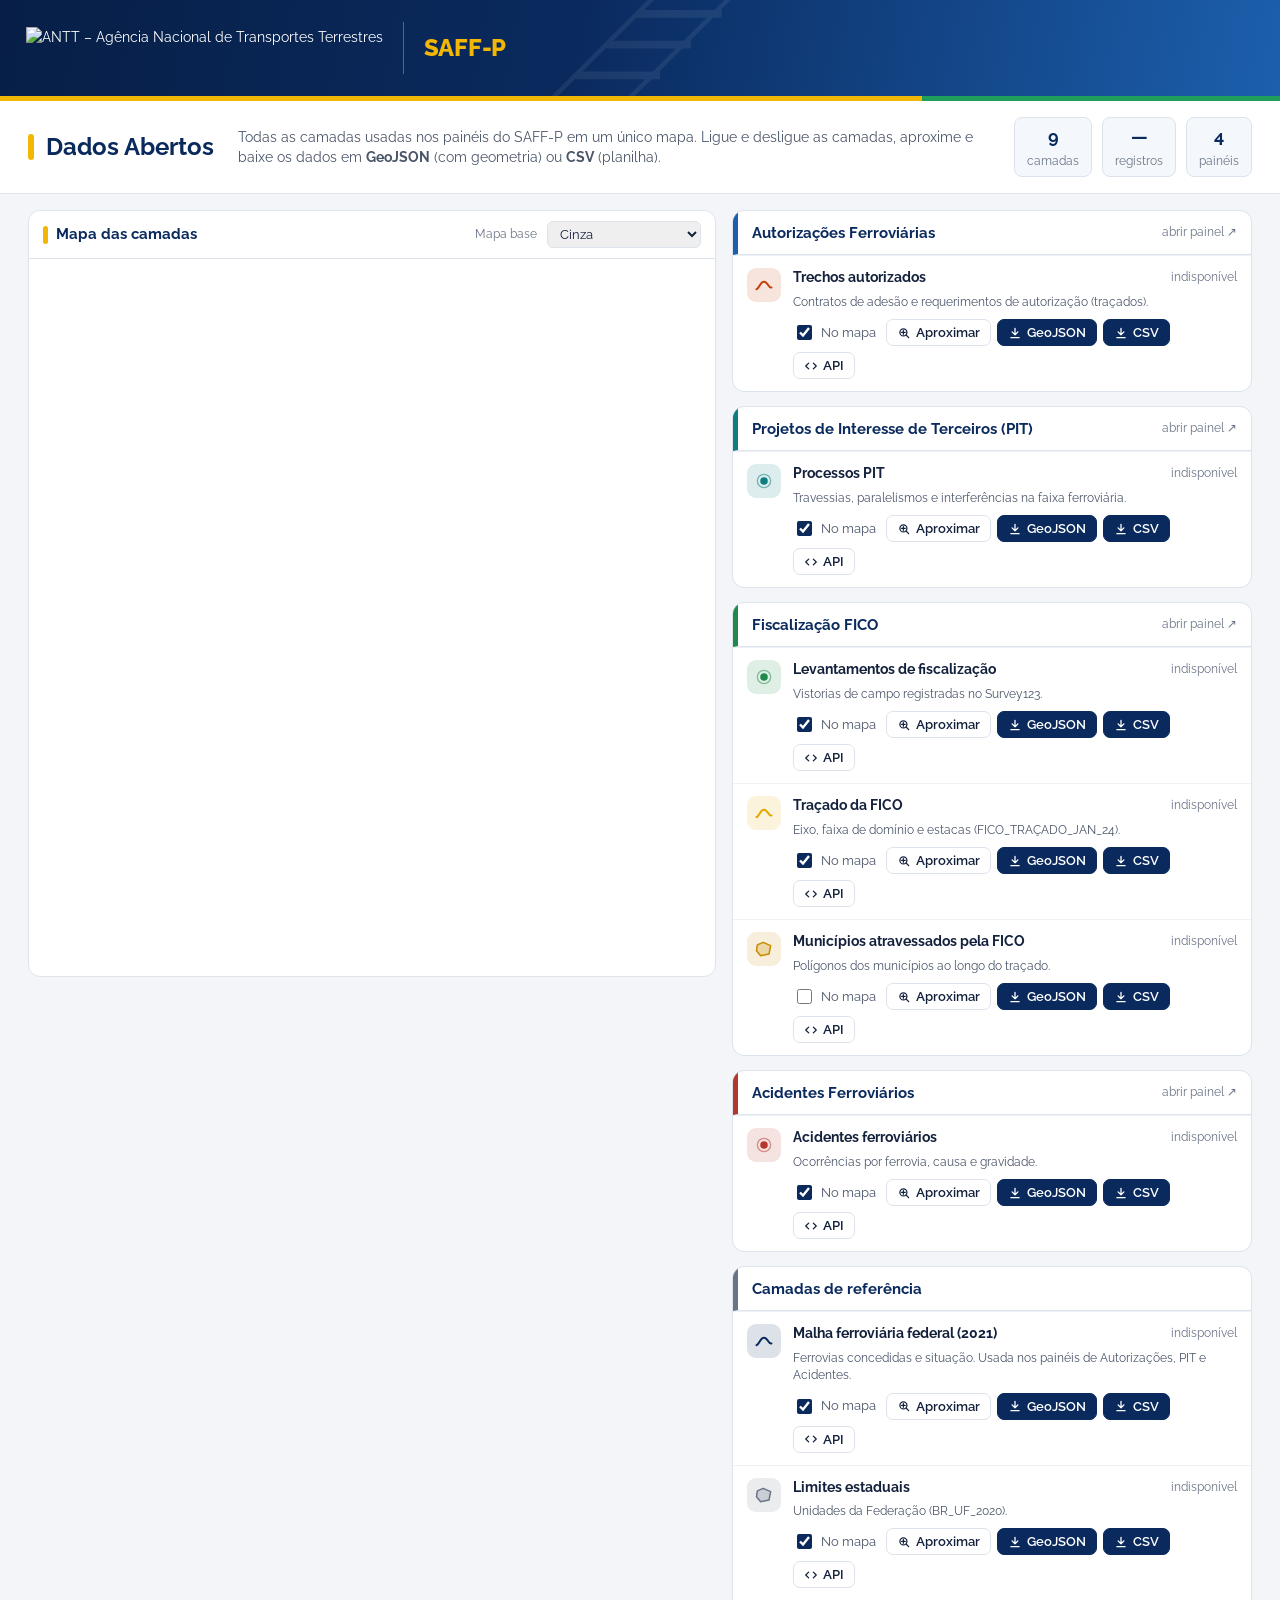
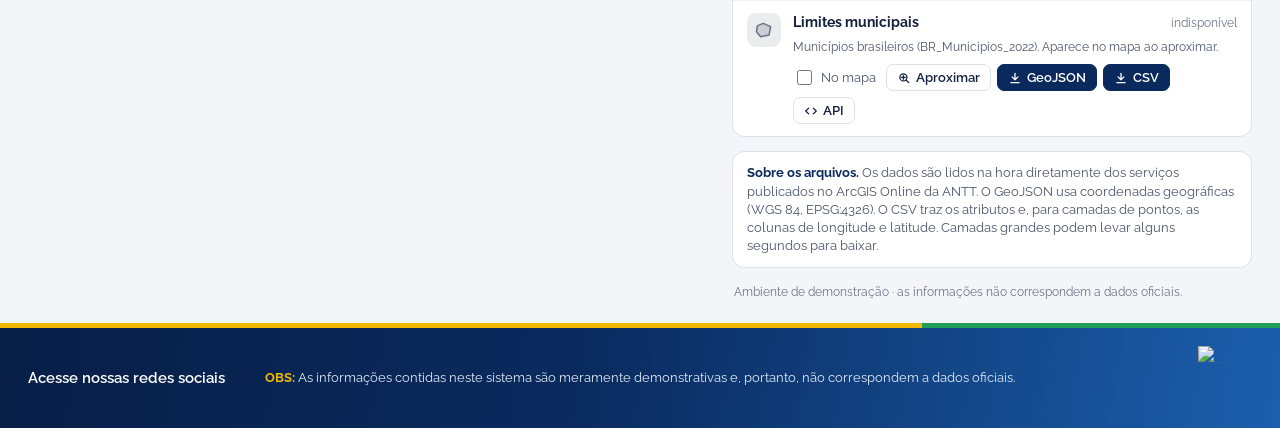
==== dados/index.html @ c669b3f1 "Página Dados Abertos: mapa único com todas as camadas da demo e downloads em GeoJSON/CSV Co-Authored" ====
<!doctype html>
<html lang="pt-BR">
<head>
<meta charset="utf-8">
<meta name="viewport" content="width=device-width, initial-scale=1">
<title>Dados Abertos · SAFF-P · ANTT</title>
<link rel="stylesheet" href="https://cdngovbr-ds.estaleiro.serpro.gov.br/design-system/fonts/rawline/css/rawline.css">
<link rel="preconnect" href="https://fonts.googleapis.com"><link rel="stylesheet" href="https://fonts.googleapis.com/css2?family=Raleway:wght@400;500;600;700;800&display=swap">
<link rel="stylesheet" href="https://js.arcgis.com/4.30/esri/themes/light/main.css">
<script src="https://js.arcgis.com/4.30/"></script>
<style>
:root{--navy:#0A2A5E;--navy2:#123B7A;--blue:#1C5FAD;--yellow:#F2B705;--green:#1E9E5A;--ink:#14213D;--ink2:#4A5568;--muted:#6A7486;--line:#DDE3EB;--bg:#F3F5F9;--top:101px}
*{box-sizing:border-box}
html,body{margin:0;background:var(--bg);color:var(--ink);font:14px/1.45 Rawline,Raleway,"Segoe UI",system-ui,-apple-system,Roboto,Arial,sans-serif}
a{color:var(--blue)}
.top{position:sticky;top:0;z-index:30}
.band{height:96px;background:linear-gradient(100deg,#071F47 0%,#0A2A5E 45%,#1C5FAD 100%);color:#fff;position:relative;overflow:hidden}
.band-in{height:100%;padding:0 2%;display:flex;align-items:center;gap:20px;position:relative;z-index:1}
.band .logo{height:42px;display:block}
.band .vsep{width:1px;height:52px;background:rgba(255,255,255,.3)}
.band .org{font-size:11.5px;letter-spacing:.09em;text-transform:uppercase;color:#BFD0EA;font-weight:600}
.band .name{font-size:23px;white-space:nowrap;font-weight:700;line-height:1.15;letter-spacing:-.01em}
.band .name b{color:var(--yellow);font-weight:800;margin-right:6px}
.rails{position:absolute;right:32%;top:-40px;width:420px;height:200px;opacity:.07}
.band-in>div{max-width:calc(100vw - 680px - 4vw - 250px);min-width:0}
@media (max-width:1560px){.band .org{display:none}.band .name{font-size:21px}}
@media (max-width:1400px){.band .name{font-size:18px}}
@media (max-width:1340px){.band .name .t{display:none}.band .name{font-size:24px}}
@media (max-width:1100px){.band .vsep,.band-in>div{display:none}}
.stripe{height:5px;background:linear-gradient(90deg,var(--yellow) 0 72%,var(--green) 72% 100%)}
.mocknav{display:flex;align-items:center;width:680px;justify-content:space-around;margin-left:auto}
.mocknav[hidden]{display:none}
.mocknav a{color:#fff;font:600 14px "Segoe UI",sans-serif;text-decoration:none;padding:10px 16px;border-radius:6px}
.mocknav a.on{box-shadow:inset 0 -3px 0 var(--yellow)}
.mocknav i{width:1px;height:20px;background:rgba(255,255,255,.4)}
.intro{background:#fff;border-bottom:1px solid var(--line)}
.intro-in{max-width:1560px;margin:0 auto;padding:16px 28px;display:flex;align-items:center;gap:24px;flex-wrap:wrap}
.intro h1{margin:0;font-size:24px;color:var(--navy);display:flex;align-items:center;gap:12px;white-space:nowrap}
.intro h1::before{content:"";width:6px;height:26px;border-radius:3px;background:var(--yellow)}
.intro p{margin:0;color:var(--ink2);font-size:14px;flex:1;min-width:320px}
.stats{display:flex;gap:10px}
.stat{background:#F4F7FC;border:1px solid var(--line);border-radius:8px;padding:6px 12px;text-align:center}
.stat b{display:block;font-size:18px;color:var(--navy);font-variant-numeric:tabular-nums}
.stat span{font-size:11.5px;color:var(--muted)}
.wrap{max-width:1560px;margin:0 auto;padding:16px 28px 22px;display:grid;grid-template-columns:minmax(0,1fr) 520px;gap:16px;align-items:start}
.mapbox{position:sticky;top:calc(var(--top) + 16px);height:calc(100vh - var(--top) - 32px);min-height:460px;background:#fff;border:1px solid var(--line);border-radius:12px;overflow:hidden;display:flex;flex-direction:column}
.mapbox .h{display:flex;align-items:center;gap:10px;padding:10px 14px;border-bottom:1px solid var(--line)}
.mapbox .h h2{margin:0;font-size:15px;color:var(--navy);display:flex;align-items:center;gap:8px}
.mapbox .h h2::before{content:"";width:5px;height:18px;border-radius:3px;background:var(--yellow)}
.mapbox .h .sp{flex:1}
.mapbox .h select{font:inherit;font-size:12.5px;border:1px solid var(--line);border-radius:6px;padding:4px 8px;color:var(--ink)}
#map{flex:1}
.cat{display:grid;gap:14px}
.grp{background:#fff;border:1px solid var(--line);border-radius:12px;overflow:hidden}
.grp>.gh{display:flex;align-items:center;gap:10px;padding:11px 14px;border-bottom:1px solid var(--line);border-left:5px solid var(--c)}
.grp>.gh h3{margin:0;font-size:14.5px;color:var(--navy)}
.grp>.gh .sp{flex:1}
.grp>.gh a{font-size:12px;color:var(--muted);text-decoration:none}
.grp>.gh a:hover{color:var(--navy)}
.ly{display:grid;grid-template-columns:auto minmax(0,1fr);gap:6px 12px;padding:12px 14px;border-top:1px solid #EEF1F5}
.ly:first-of-type{border-top:0}
.sw{grid-row:span 2;width:34px;height:34px;border-radius:9px;display:grid;place-items:center;background:color-mix(in srgb,var(--c) 14%,#fff);color:var(--c)}
.sw svg{width:20px;height:20px}
.ly .nm{display:flex;align-items:center;gap:8px;min-width:0}
.ly .nm b{font-size:13.5px;white-space:nowrap;overflow:hidden;text-overflow:ellipsis}
.ly .nm .n{margin-left:auto;font-size:12px;color:var(--muted);white-space:nowrap;font-variant-numeric:tabular-nums}
.ly .ds{font-size:12px;color:var(--ink2)}
.ly .acts{grid-column:2;display:flex;flex-wrap:wrap;gap:6px;align-items:center;margin-top:2px}
.b{display:inline-flex;align-items:center;gap:5px;border:1px solid var(--line);background:#fff;color:var(--ink);font:600 12.5px Rawline,Raleway,sans-serif;padding:5px 10px;border-radius:7px;cursor:pointer;text-decoration:none}
.b:hover{border-color:var(--blue);color:var(--navy);background:#F4F7FC}
.b svg{width:14px;height:14px}
.b.dl{background:var(--navy);border-color:var(--navy);color:#fff}
.b.dl:hover{background:var(--blue);border-color:var(--blue);color:#fff}
.b.on{background:#FFF4D1;border-color:#F2C94C;color:#7A5A00}
.b[disabled]{opacity:.6;cursor:progress}
.tg{display:inline-flex;align-items:center;gap:6px;font-size:12.5px;color:var(--ink2);cursor:pointer;user-select:none;margin-right:4px}
.tg input{accent-color:var(--navy);width:15px;height:15px}
.note{font-size:12px;color:var(--muted);padding:2px 2px 0}
.lic{background:#fff;border:1px solid var(--line);border-radius:12px;padding:12px 14px;font-size:12.5px;color:var(--ink2)}
.lic b{color:var(--navy)}
.foot{background:linear-gradient(100deg,#071F47 0%,#0A2A5E 45%,#1C5FAD 100%);color:#fff;border-top:5px solid var(--yellow);position:relative}
.foot::before{content:"";position:absolute;right:0;top:-5px;width:28%;height:5px;background:var(--green)}
.foot-in{max-width:1560px;margin:0 auto;padding:18px 28px;display:flex;align-items:center;gap:26px;flex-wrap:wrap}
.foot .soc{display:flex;align-items:center;gap:14px}
.foot .soc>span:first-child{font-size:15px;font-weight:600}
.foot .soc a{width:34px;height:34px;border-radius:50%;display:grid;place-items:center;background:rgba(255,255,255,.12);color:#fff}
.foot .soc a:hover{background:var(--yellow);color:var(--navy)}
.foot .soc svg{width:17px;height:17px}
.foot .obs{flex:1;min-width:280px;font-size:13px;color:#E3ECF8}
.foot .obs b{color:var(--yellow)}
.foot .logo{height:64px;display:block}
.toast{position:fixed;left:50%;bottom:22px;transform:translateX(-50%);background:var(--navy);color:#fff;padding:10px 16px;border-radius:8px;font-size:13px;box-shadow:0 8px 24px rgba(0,0,0,.25);z-index:60;display:none}
.toast.on{display:block}
.dlv{position:fixed;inset:0;z-index:80;background:var(--bg);display:grid;place-items:center;padding:20px}
.dlv .bx{width:min(520px,100%);background:#fff;border:1px solid var(--line);border-top:5px solid var(--yellow);border-radius:12px;padding:26px 28px;text-align:center;box-shadow:0 18px 40px rgba(10,42,94,.15)}
.dlv img{height:40px;margin-bottom:12px}
.dlv h2{margin:0 0 6px;color:var(--navy);font-size:19px}
.dlv p{margin:0 0 10px;color:var(--ink2)}
.dlv .bar{height:8px;border-radius:4px;background:#E6EBF2;overflow:hidden;margin:14px 0 6px}
.dlv .bar i{display:block;height:100%;width:0;background:var(--navy);transition:width .3s}
@media (max-width:1150px){.wrap{grid-template-columns:1fr}.mapbox{position:relative;top:0;height:60vh}}
@media (max-width:600px){.intro-in,.wrap,.foot-in{padding-left:16px;padding-right:16px}}
</style>
</head>
<body>
<div class="top">
  <header class="band">
    <svg class="rails" viewBox="0 0 520 260" fill="none" stroke="#fff" stroke-width="6" aria-hidden="true"><path d="M40 260 300 0M140 260 400 0"/><path d="M70 230h110M110 190h110M150 150h110M190 110h110M230 70h110M270 30h110" stroke-width="10"/></svg>
    <div class="band-in">
      <img class="logo" src="https://imagem-govfed.maps.arcgis.com/sharing/rest/content/items/b9b84e3d709e4bd9af5e652588ace76e/resources/images/logo_antt_header.png" alt="ANTT – Agência Nacional de Transportes Terrestres">
      <span class="vsep" aria-hidden="true"></span>
      <div><div class="org">SUFER · Superintendência de Transporte Ferroviário</div><div class="name"><b>SAFF-P</b><span class="t">Dados Abertos</span></div></div>
      <nav class="mocknav" id="mocknav" hidden aria-hidden="true"><a href="#">Página Inicial</a><i></i><a href="#">Envie seu formulário</a><i></i><a class="on" href="#">Dados Abertos</a></nav>
    </div>
  </header>
  <div class="stripe"></div>
</div>

<section class="intro"><div class="intro-in">
  <h1>Dados Abertos</h1>
  <p>Todas as camadas usadas nos painéis do SAFF-P em um único mapa. Ligue e desligue as camadas, aproxime e baixe os dados em <b>GeoJSON</b> (com geometria) ou <b>CSV</b> (planilha).</p>
  <div class="stats"><div class="stat"><b id="stL">—</b><span>camadas</span></div><div class="stat"><b id="stR">—</b><span>registros</span></div><div class="stat"><b>4</b><span>painéis</span></div></div>
</div></section>

<main class="wrap">
  <section class="mapbox">
    <div class="h"><h2>Mapa das camadas</h2><span class="sp"></span><label for="bm" style="font-size:12px;color:var(--muted)">Mapa base</label>
      <select id="bm"><option value="gray-vector">Cinza</option><option value="topo-vector">Topográfico</option><option value="hybrid">Imagem de satélite</option><option value="streets-vector">Ruas</option></select></div>
    <div id="map"></div>
  </section>
  <aside class="cat">
    <div id="cat" class="cat"></div>
    <div class="lic"><b>Sobre os arquivos.</b> Os dados são lidos na hora diretamente dos serviços publicados no ArcGIS Online da ANTT. O GeoJSON usa coordenadas geográficas (WGS 84, EPSG:4326). O CSV traz os atributos e, para camadas de pontos, as colunas de longitude e latitude. Camadas grandes podem levar alguns segundos para baixar.</div>
    <div class="note">Ambiente de demonstração · as informações não correspondem a dados oficiais.</div>
  </aside>
</main>

<footer class="foot"><div class="foot-in">
  <div class="soc"><span>Acesse nossas redes sociais</span><span id="soc" style="display:flex;gap:10px"></span></div>
  <div class="obs"><b>OBS:</b> As informações contidas neste sistema são meramente demonstrativas e, portanto, não correspondem a dados oficiais.</div>
  <a href="https://www.gov.br/antt/pt-br" target="_blank" rel="noopener" title="Portal da ANTT"><img class="logo" src="https://www.arcgis.com/sharing/rest/content/items/26c68a6e20144b5199923c22b1722c3e/resources/images/widget_219/1776087259040.png" alt="ANTT"></a>
</div></footer>
<div class="toast" id="toast"></div>

<script>
const S='https://services.arcgis.com/4CZwpdWHGNPLU7QQ/arcgis/rest/services/';
const EXP='https://experience.arcgis.com/experience/';
const GEO={point:'<circle cx="12" cy="12" r="4.5" fill="currentColor"/><circle cx="12" cy="12" r="8" fill="none" stroke="currentColor" stroke-width="1.6" opacity=".5"/>',
  line:'<path d="M3 17c4-1 4-9 9-9s5 8 9 7" fill="none" stroke="currentColor" stroke-width="2.4" stroke-linecap="round"/>',
  poly:'<path d="M4 7l7-3 9 4-2 10-10 2-5-6z" fill="currentColor" fill-opacity=".25" stroke="currentColor" stroke-width="1.8" stroke-linejoin="round"/>'};
const GRUPOS=[
  {t:'Autorizações Ferroviárias',c:'#1C5FAD',p:EXP+'99652a1a4f7a4ee89a8e3c1d6af5d9bb',L:[
    {id:'aut',n:'Trechos autorizados',d:'Contratos de adesão e requerimentos de autorização (traçados).',u:S+'AUT___AP___20_02_26/FeatureServer/0',g:'line',f:'aut_trechos_autorizados',on:true,
      r:{type:'simple',symbol:{type:'simple-line',color:'#C2410C',width:2.6}}}]},
  {t:'Projetos de Interesse de Terceiros (PIT)',c:'#0F7C80',p:EXP+'f554b9b22f8e4cfe9470046ad6b45a4a',L:[
    {id:'pit',n:'Processos PIT',d:'Travessias, paralelismos e interferências na faixa ferroviária.',u:S+'Projeto_de_Interesse_de_Terceiros_(PIT)/FeatureServer/0',g:'point',f:'pit_processos',on:true,
      r:{type:'simple',symbol:{type:'simple-marker',size:7,color:'#0F7C80',outline:{color:'#fff',width:1}}}}]},
  {t:'Fiscalização FICO',c:'#1F8A4C',p:EXP+'20d9b3d0ec0c4383b7834ee8c11c7068',L:[
    {id:'fico',n:'Levantamentos de fiscalização',d:'Vistorias de campo registradas no Survey123.',u:S+'survey123_f534c787ea064a64b119e9984448af56_results/FeatureServer/0',g:'point',f:'fico_levantamentos',on:true,
      r:{type:'simple',symbol:{type:'simple-marker',size:7,color:'#1F8A4C',outline:{color:'#fff',width:1}}}},
    {id:'ficol',n:'Traçado da FICO',d:'Eixo, faixa de domínio e estacas (FICO_TRAÇADO_JAN_24).',u:S+'FICO_TRA%C3%87ADO_JAN_24/FeatureServer/2',g:'line',f:'fico_tracado',on:true,
      r:{type:'simple',symbol:{type:'simple-line',color:'#E0A800',width:1.6}}},
    {id:'ficom',n:'Municípios atravessados pela FICO',d:'Polígonos dos municípios ao longo do traçado.',u:S+'FICO_TRA%C3%87ADO_JAN_24/FeatureServer/4',g:'poly',f:'fico_municipios',on:false,
      r:{type:'simple',symbol:{type:'simple-fill',color:[242,183,5,.12],outline:{color:'#C98A00',width:1}}}}]},
  {t:'Acidentes Ferroviários',c:'#B4372B',p:EXP+'8dcb0c4121d643b6ae0b9e2e304288e8',L:[
    {id:'acid',n:'Acidentes ferroviários',d:'Ocorrências por ferrovia, causa e gravidade.',u:S+'Acidentes_Ferrovi%C3%A1rios/FeatureServer/0',g:'point',f:'acidentes_ferroviarios',on:true,
      r:{type:'simple',symbol:{type:'simple-marker',size:5,color:'#B4372B',outline:{color:[255,255,255,.8],width:.5}}}}]},
  {t:'Camadas de referência',c:'#6A7486',L:[
    {id:'fed',n:'Malha ferroviária federal (2021)',d:'Ferrovias concedidas e situação. Usada nos painéis de Autorizações, PIT e Acidentes.',u:S+'Ferrovias_Concedidas_(2021)/FeatureServer/0',g:'line',f:'malha_ferroviaria_federal_2021',on:true,
      r:{type:'simple',symbol:{type:'simple-line',color:'#0A2A5E',width:1.4}}},
    {id:'uf',n:'Limites estaduais',d:'Unidades da Federação (BR_UF_2020).',u:S+'UF/FeatureServer/0',g:'poly',f:'limites_estaduais',on:true,
      r:{type:'simple',symbol:{type:'simple-fill',color:[0,0,0,0],outline:{color:[106,116,134,.6],width:.7}}}},
    {id:'mun',n:'Limites municipais',d:'Municípios brasileiros (BR_Municipios_2022). Aparece no mapa ao aproximar.',u:S+'BR_Municipios/FeatureServer/0',g:'poly',f:'limites_municipais',on:false,minScale:2500000,big:true,
      r:{type:'simple',symbol:{type:'simple-fill',color:[0,0,0,0],outline:{color:[106,116,134,.35],width:.4}}}}]}
];
const ALL=GRUPOS.flatMap(g=>g.L.map(l=>({...l,grp:g})));
const nf=v=>Number(v).toLocaleString('pt-BR');
const ic={dl:'<svg viewBox="0 0 24 24" fill="none" stroke="currentColor" stroke-width="2.2" stroke-linecap="round" stroke-linejoin="round"><path d="M12 4v11M7 10l5 5 5-5M5 20h14"/></svg>',
  zoom:'<svg viewBox="0 0 24 24" fill="none" stroke="currentColor" stroke-width="2.2" stroke-linecap="round"><circle cx="11" cy="11" r="6"/><path d="M20 20l-4.5-4.5M11 8v6M8 11h6"/></svg>',
  api:'<svg viewBox="0 0 24 24" fill="none" stroke="currentColor" stroke-width="2.2" stroke-linecap="round" stroke-linejoin="round"><path d="M8 7l-5 5 5 5M16 7l5 5-5 5"/></svg>'};
document.getElementById('cat').innerHTML=GRUPOS.map(g=>`<section class="grp" style="--c:${g.c}"><div class="gh"><h3>${g.t}</h3><span class="sp"></span>${g.p?`<a href="${g.p}" target="_blank" rel="noopener">abrir painel ↗</a>`:''}</div>
  ${g.L.map(l=>`<div class="ly" data-id="${l.id}" style="--c:${l.r.symbol.outline&&l.g==='poly'?(typeof l.r.symbol.outline.color==='string'?l.r.symbol.outline.color:g.c):(typeof l.r.symbol.color==='string'?l.r.symbol.color:g.c)}">
    <span class="sw"><svg viewBox="0 0 24 24">${GEO[l.g]}</svg></span>
    <div class="nm"><b title="${l.n}">${l.n}</b><span class="n" id="n_${l.id}">…</span></div>
    <div class="ds">${l.d}</div>
    <div class="acts">
      <label class="tg"><input type="checkbox" data-t="${l.id}" ${l.on?'checked':''}>No mapa</label>
      <button class="b" data-z="${l.id}" title="Aproximar desta camada">${ic.zoom}Aproximar</button>
      <button class="b dl" data-d="${l.id}" data-fmt="geojson">${ic.dl}GeoJSON</button>
      <button class="b dl" data-d="${l.id}" data-fmt="csv">${ic.dl}CSV</button>
      <a class="b" href="${l.u}" target="_blank" rel="noopener" title="Serviço REST (ArcGIS)">${ic.api}API</a>
    </div></div>`).join('')}</section>`).join('');
document.getElementById('stL').textContent=ALL.length;

/* metadados e contagens */
const META={}; let totR=0;
ALL.forEach(async l=>{ try{
  const [m,c]=await Promise.all([fetch(l.u+'?f=json').then(r=>r.json()),fetch(l.u+'/query?where=1%3D1&returnCountOnly=true&f=json').then(r=>r.json())]);
  META[l.id]={...m,count:c.count};
  document.getElementById('n_'+l.id).textContent=nf(c.count)+' registros'; totR+=c.count; document.getElementById('stR').textContent=nf(totR);
}catch(e){ document.getElementById('n_'+l.id).textContent='indisponível'; } });

/* download: lê o serviço em páginas e monta o arquivo no navegador */
const toast=(t,ms)=>{ const el=document.getElementById('toast'); el.textContent=t; el.classList.add('on'); clearTimeout(toast.t); if(ms) toast.t=setTimeout(()=>el.classList.remove('on'),ms); };
async function fetchAll(l,onp){
  const m=META[l.id]||await fetch(l.u+'?f=json').then(r=>r.json());
  const page=Math.min(m.maxRecordCount||1000,2000); const oid=m.objectIdField||'OBJECTID';
  const total=(META[l.id]&&META[l.id].count)||(await fetch(l.u+'/query?where=1%3D1&returnCountOnly=true&f=json').then(r=>r.json())).count;
  const feats=[];
  for(let off=0;off<total;off+=page){
    const q=new URLSearchParams({where:'1=1',outFields:'*',outSR:'4326',f:'geojson',orderByFields:oid,resultOffset:off,resultRecordCount:page});
    const j=await fetch(l.u+'/query?'+q).then(r=>r.json()); if(j.error) throw new Error(j.error.message);
    feats.push(...(j.features||[])); onp&&onp(feats.length,total);
  }
  return {m,fc:{type:'FeatureCollection',name:l.f,crs:{type:'name',properties:{name:'urn:ogc:def:crs:OGC:1.3:CRS84'}},features:feats}};
}
const save=(blob,name)=>{ const a=document.createElement('a'); a.href=URL.createObjectURL(blob); a.download=name; document.body.appendChild(a); a.click(); setTimeout(()=>{URL.revokeObjectURL(a.href); a.remove();},1500); };
function toCSV(fc,m,g){
  const fields=(m.fields||[]).filter(f=>!/Shape__|shape_/i.test(f.name)); const isDate=Object.fromEntries(fields.map(f=>[f.name,f.type==='esriFieldTypeDate']));
  const cols=fields.map(f=>f.name), hdr=fields.map(f=>f.alias&&f.alias!==f.name?`${f.alias} (${f.name})`:f.name);
  if(g==='point'){ cols.push('_lon','_lat'); hdr.push('longitude','latitude'); }
  const q=v=>{ if(v==null) return ''; const s=String(v); return /[";\n\r]/.test(s)?'"'+s.replace(/"/g,'""')+'"':s; };
  const rows=fc.features.map(ft=>{ const p=ft.properties||{}; const c=ft.geometry&&ft.geometry.type==='Point'?ft.geometry.coordinates:[];
    return cols.map(k=>k==='_lon'?(c[0]??''):k==='_lat'?(c[1]??''):(isDate[k]&&p[k]!=null?new Date(p[k]).toISOString():p[k])).map(q).join(';'); });
  return '﻿'+hdr.map(q).join(';')+'\r\n'+rows.join('\r\n');
}
document.querySelectorAll('[data-d]').forEach(b=>b.onclick=async()=>{
  const l=ALL.find(x=>x.id===b.dataset.d), fmt=b.dataset.fmt, lab=b.innerHTML;
  // dentro da experiência (moldura sem permissão de download) o arquivo é gerado numa aba própria
  if(window.self!==window.top){ window.open(location.pathname+location.search.replace(/[?&]mock/,'')+'#baixar='+l.id+','+fmt,'_blank','noopener'); toast('O download abre em uma nova aba.',3000); return; }
  if(l.big&&fmt==='geojson'&&!confirm('Os limites municipais formam um arquivo grande (dezenas de MB). Deseja baixar mesmo assim?')) return;
  b.disabled=true;
  try{
    const {m,fc}=await fetchAll(l,(n,t)=>{ b.innerHTML=`${ic.dl}${nf(n)}/${nf(t)}`; });
    const d=new Date().toISOString().slice(0,10);
    if(fmt==='geojson') save(new Blob([JSON.stringify(fc)],{type:'application/geo+json'}),`${l.f}_${d}.geojson`);
    else save(new Blob([toCSV(fc,m,l.g)],{type:'text/csv;charset=utf-8'}),`${l.f}_${d}.csv`);
    toast(`${l.n}: ${nf(fc.features.length)} registros baixados (${fmt.toUpperCase()}).`,3500);
  }catch(e){ toast('Não foi possível baixar: '+e.message,5000); }
  b.disabled=false; b.innerHTML=lab;
});

/* mapa único com todas as camadas */
require(['esri/Map','esri/views/MapView','esri/layers/FeatureLayer','esri/widgets/Home','esri/widgets/Legend','esri/widgets/Expand','esri/widgets/ScaleBar'],(EMap,MapView,FeatureLayer,Home,Legend,Expand,ScaleBar)=>{
  const order=['mun','uf','ficom','fed','aut','ficol','pit','fico','acid'];
  const LY={};
  order.forEach(id=>{ const l=ALL.find(x=>x.id===id);
    LY[id]=new FeatureLayer({url:l.u,title:l.n,visible:l.on,renderer:l.r,outFields:['*'],minScale:l.minScale||0,popupEnabled:true,
      popupTemplate:{title:l.n,content:[{type:'fields'}]}}); });
  const map=new EMap({basemap:'gray-vector',layers:order.map(id=>LY[id])});
  const view=new MapView({container:'map',map,center:[-50,-15],zoom:4,constraints:{snapToZoom:false},popup:{dockEnabled:true,dockOptions:{position:'bottom-right',breakpoint:false}}});
  view.ui.add(new Home({view}),'top-left');
  view.ui.add(new Expand({view,content:new Legend({view}),expanded:false,expandTooltip:'Legenda'}),'top-right');
  view.ui.add(new ScaleBar({view,unit:'metric'}),'bottom-left');
  document.getElementById('bm').onchange=e=>map.basemap=e.target.value;
  document.querySelectorAll('[data-t]').forEach(c=>c.onchange=()=>{ LY[c.dataset.t].visible=c.checked; });
  document.querySelectorAll('[data-z]').forEach(b=>b.onclick=async()=>{ const id=b.dataset.z; const lyr=LY[id];
    if(!lyr.visible){ lyr.visible=true; document.querySelector(`[data-t="${id}"]`).checked=true; }
    try{ const r=await lyr.queryExtent(); if(r.extent) view.goTo(r.extent.expand(1.15),{duration:700}); }catch(e){} });
});

const SOC=[
  ['YouTube','https://www.youtube.com/@canalANTT','<path d="M22 8.2a3 3 0 0 0-2.1-2.1C18 5.6 12 5.6 12 5.6s-6 0-7.9.5A3 3 0 0 0 2 8.2 31 31 0 0 0 1.6 12 31 31 0 0 0 2 15.8a3 3 0 0 0 2.1 2.1c1.9.5 7.9.5 7.9.5s6 0 7.9-.5a3 3 0 0 0 2.1-2.1 31 31 0 0 0 .4-3.8 31 31 0 0 0-.4-3.8z" fill="currentColor"/><path d="m10 15 5.2-3L10 9z" fill="#0A2A5E"/>'],
  ['LinkedIn','https://www.linkedin.com/company/antt/posts/?feedView=all','<path d="M4.5 9h3v11h-3zM6 3.5a1.8 1.8 0 1 1 0 3.6 1.8 1.8 0 0 1 0-3.6zM10 9h2.9v1.5c.4-.8 1.4-1.7 3-1.7 3.1 0 3.7 2 3.7 4.7V20h-3v-5.6c0-1.3 0-3-1.9-3s-2.1 1.4-2.1 2.9V20H10z" fill="currentColor"/>'],
  ['Facebook','https://web.facebook.com/anttnoface','<path d="M14 8.5V6.8c0-.8.2-1.3 1.4-1.3H17V2.4c-.3 0-1.3-.1-2.4-.1-2.4 0-4 1.4-4 4.1v2.1H8v3.3h2.6V21H14v-9.2h2.6l.4-3.3z" fill="currentColor"/>'],
  ['Instagram','https://www.instagram.com/anttagencia/','<rect x="3.5" y="3.5" width="17" height="17" rx="5" fill="none" stroke="currentColor" stroke-width="2"/><circle cx="12" cy="12" r="4" fill="none" stroke="currentColor" stroke-width="2"/><circle cx="17.3" cy="6.7" r="1.2" fill="currentColor"/>'],
  ['Portal da ANTT','https://www.gov.br/antt/pt-br','<circle cx="12" cy="12" r="9" fill="none" stroke="currentColor" stroke-width="2"/><path d="M3 12h18M12 3c2.5 2.6 3.8 5.6 3.8 9s-1.3 6.4-3.8 9c-2.5-2.6-3.8-5.6-3.8-9S9.5 5.6 12 3z" fill="none" stroke="currentColor" stroke-width="1.6"/>']
];
document.getElementById('soc').innerHTML=SOC.map(([n,u,p])=>`<a href="${u}" target="_blank" rel="noopener" title="${n}" aria-label="${n}"><svg viewBox="0 0 24 24">${p}</svg></a>`).join('');
if(/mock/.test(location.search)) document.getElementById('mocknav').hidden=false;
/* modo de download (aba aberta a partir da experiência) */
(async()=>{ const m=/#baixar=([a-z]+),(geojson|csv)/.exec(location.hash); if(!m) return;
  const l=ALL.find(x=>x.id===m[1]); if(!l) return; const fmt=m[2];
  const v=document.createElement('div'); v.className='dlv';
  v.innerHTML=`<div class="bx"><img src="https://www.arcgis.com/sharing/rest/content/items/26c68a6e20144b5199923c22b1722c3e/resources/images/widget_219/1776087269420.png" alt="ANTT"><h2>Dados Abertos · ${l.n}</h2><p id="dlm">Preparando o arquivo ${fmt.toUpperCase()}…</p><div class="bar"><i id="dlb"></i></div><small id="dlc" style="color:var(--muted)"></small></div>`;
  document.body.appendChild(v);
  if(l.big&&fmt==='geojson'&&!confirm('Os limites municipais formam um arquivo grande (dezenas de MB). Deseja baixar mesmo assim?')){ document.getElementById('dlm').textContent='Download cancelado. Você pode fechar esta aba.'; return; }
  try{ const {m:meta,fc}=await fetchAll(l,(n,t)=>{ document.getElementById('dlb').style.width=(n/t*100)+'%'; document.getElementById('dlc').textContent=`${nf(n)} de ${nf(t)} registros`; });
    const d=new Date().toISOString().slice(0,10);
    if(fmt==='geojson') save(new Blob([JSON.stringify(fc)],{type:'application/geo+json'}),`${l.f}_${d}.geojson`);
    else save(new Blob([toCSV(fc,meta,l.g)],{type:'text/csv;charset=utf-8'}),`${l.f}_${d}.csv`);
    document.getElementById('dlb').style.width='100%';
    document.getElementById('dlm').innerHTML=`<b>Download concluído.</b> ${nf(fc.features.length)} registros salvos em ${fmt.toUpperCase()}. Você pode fechar esta aba.`;
  }catch(e){ document.getElementById('dlm').textContent='Não foi possível gerar o arquivo: '+e.message; }
})();
</script>
</body>
</html>
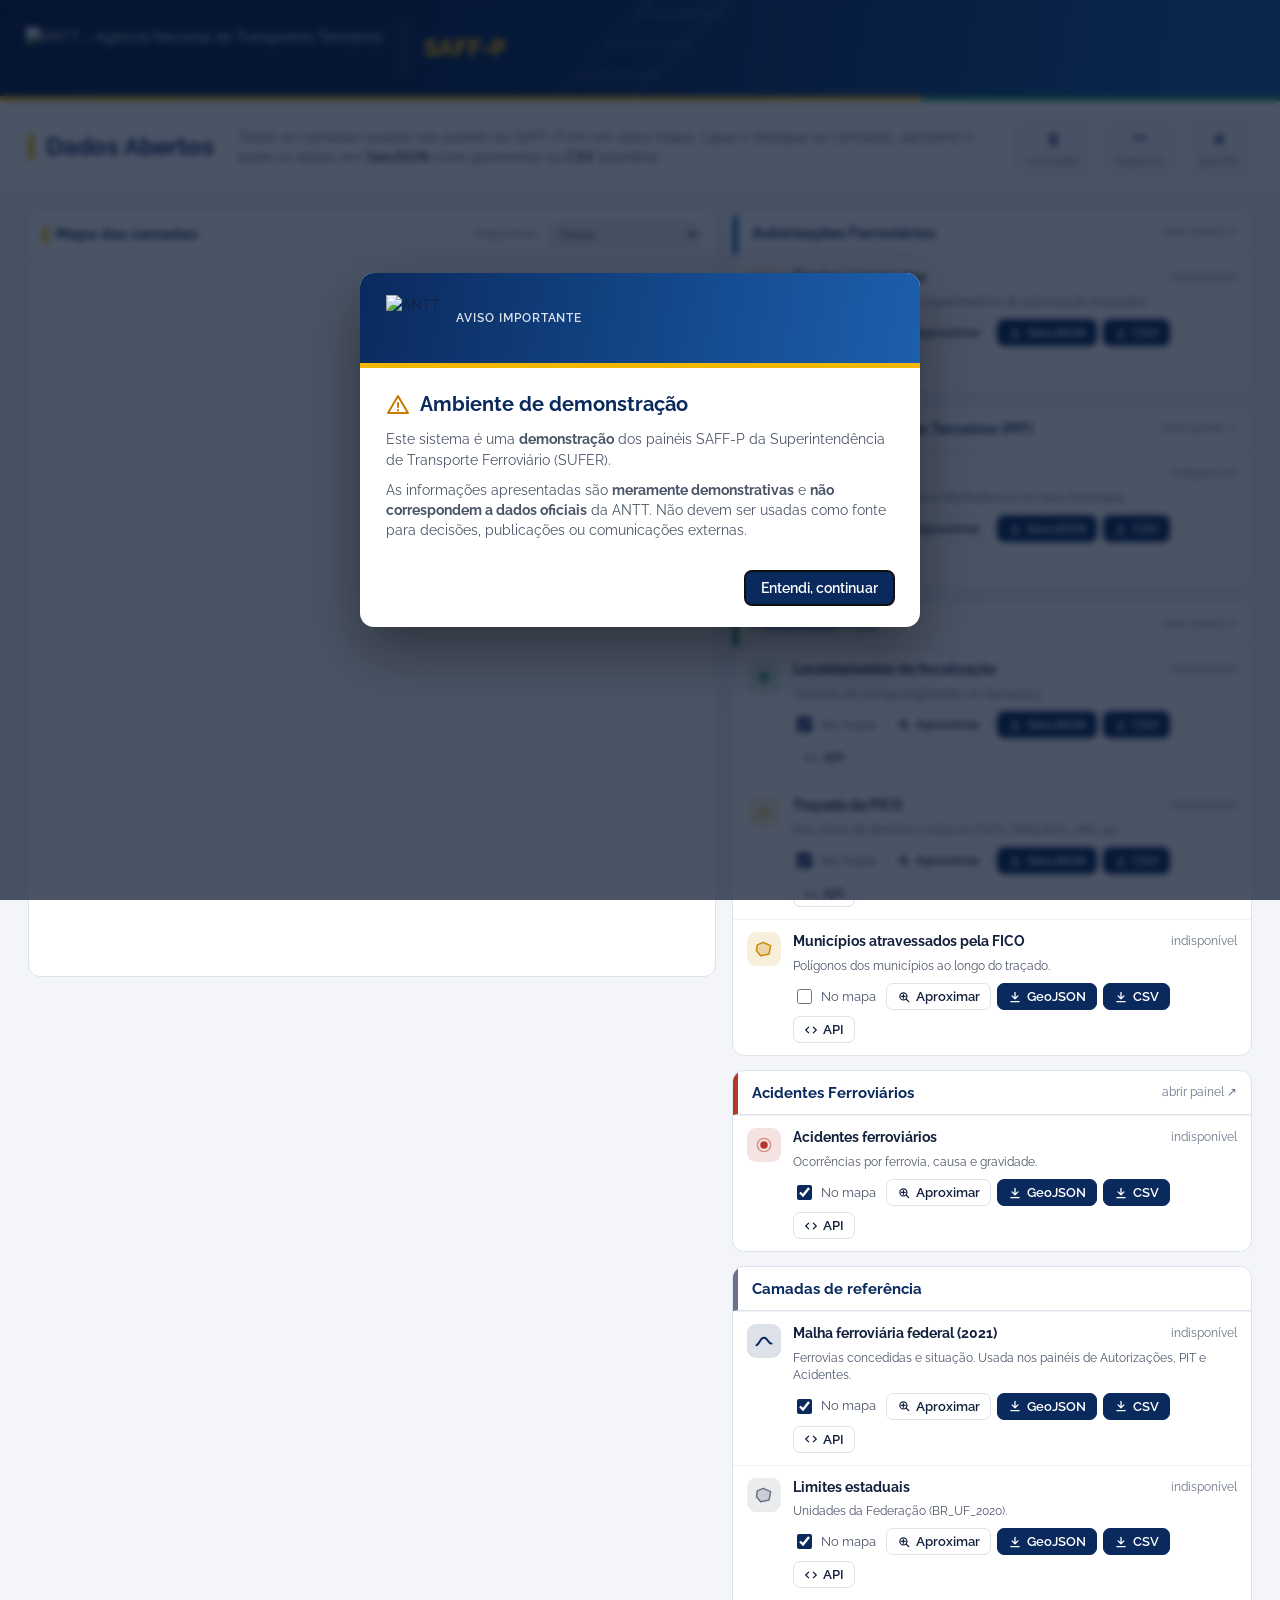
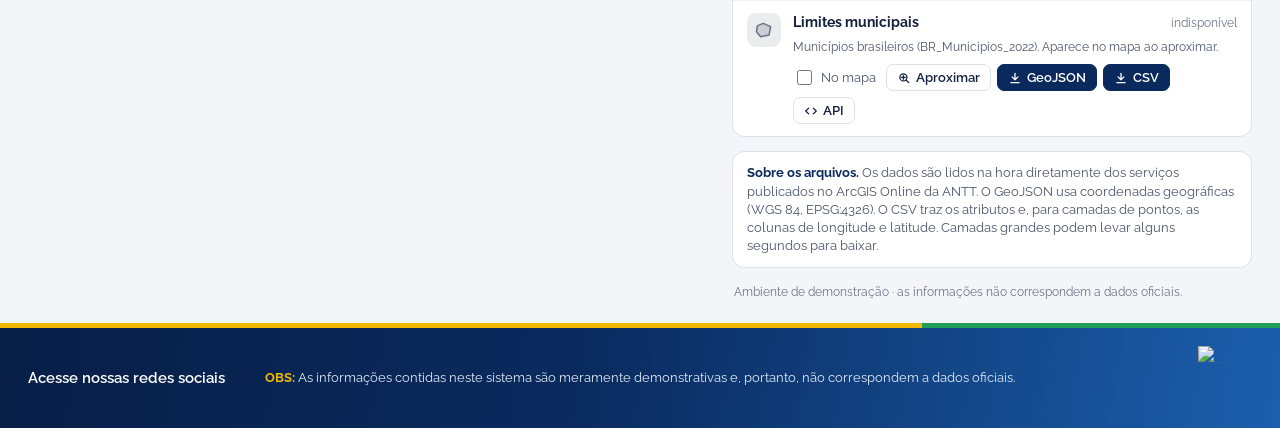
==== commit b92ff9b1: "Aviso de ambiente de demonstração em todas as páginas e painéis Co-Authored-By: Claude Opus 5.5 <nor" ====
--- a/dados/index.html
+++ b/dados/index.html
@@ -284,5 +284,6 @@
   }catch(e){ document.getElementById('dlm').textContent='Não foi possível gerar o arquivo: '+e.message; }
 })();
 </script>
+<script src="../assets/aviso.js?v=1"></script>
 </body>
 </html>
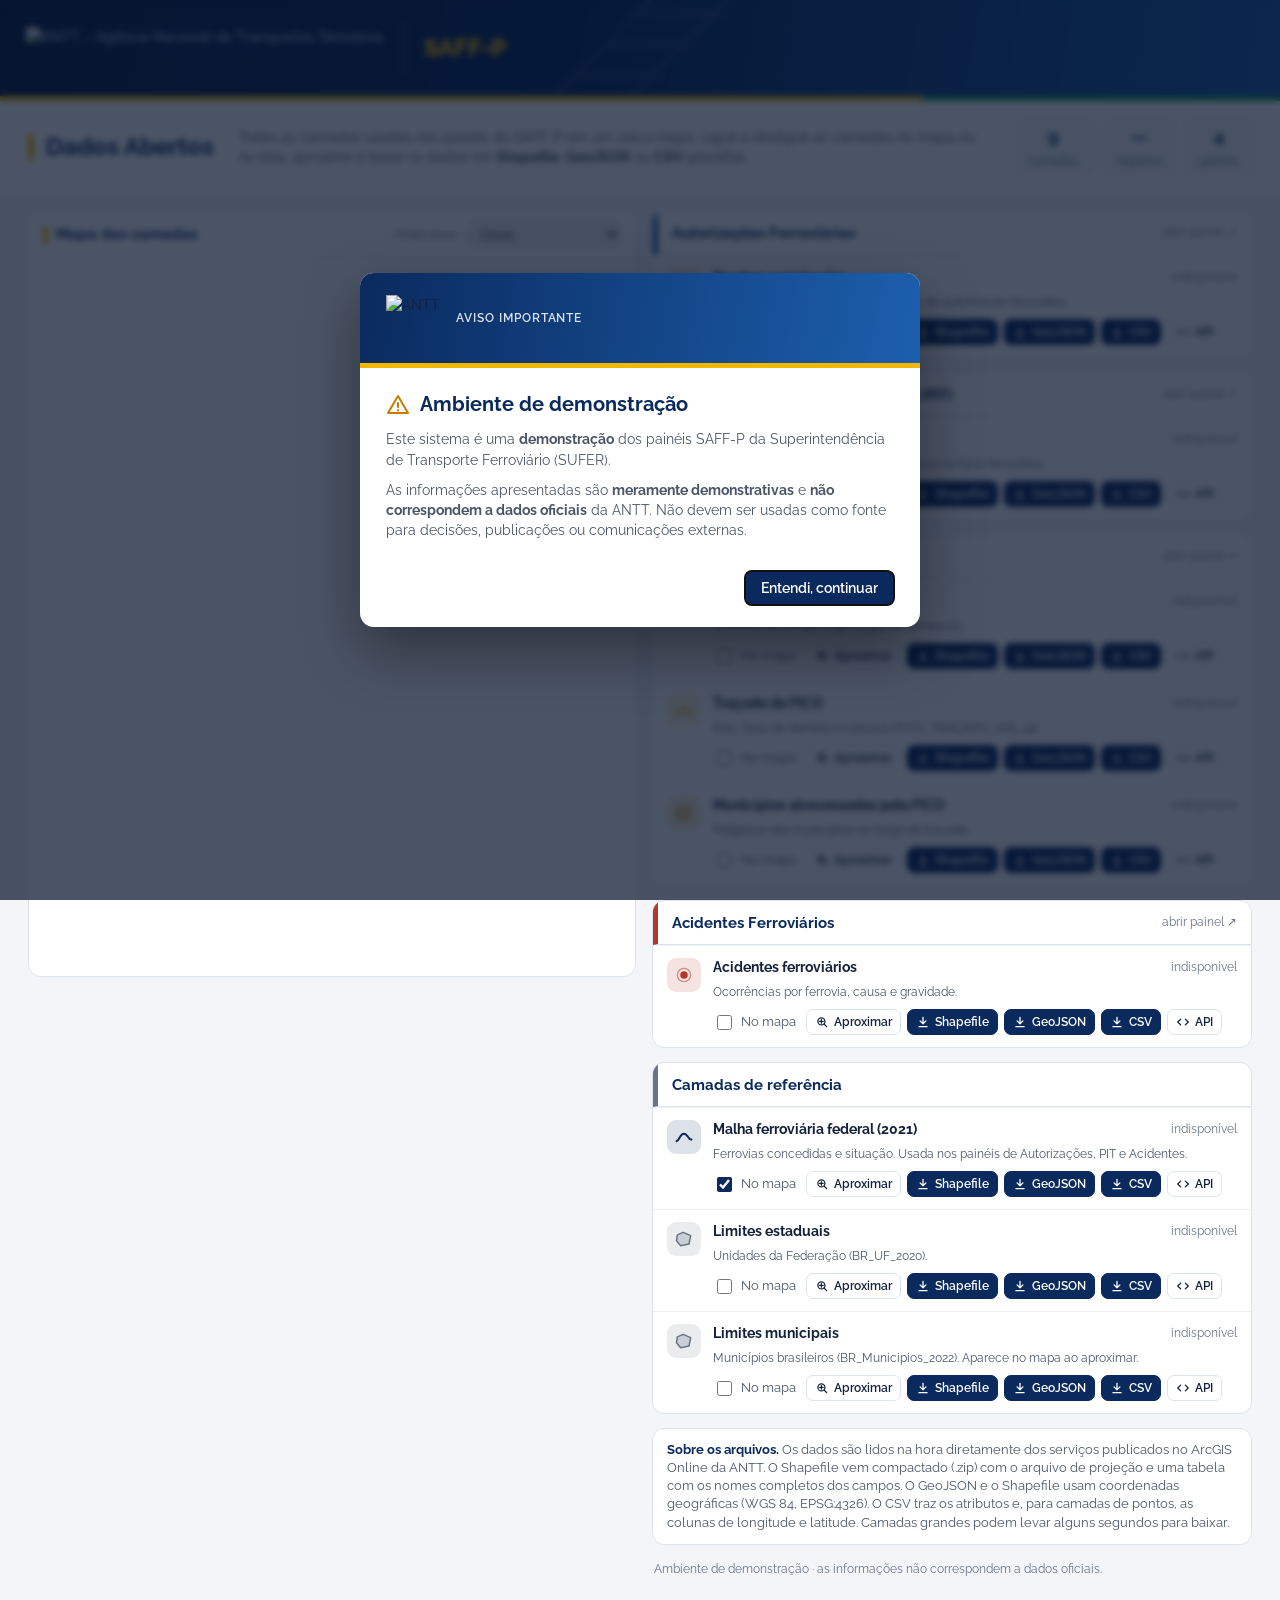
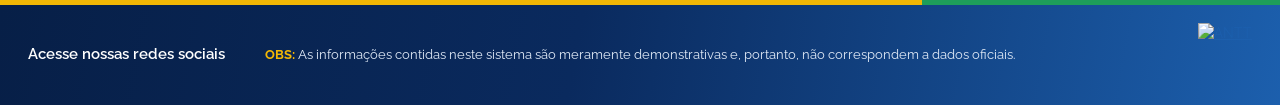
==== commit 099f5352: "Dados Abertos: lista de camadas, só malha federal no início e download em Shapefile; botão de legend" ====
--- a/dados/index.html
+++ b/dados/index.html
@@ -7,7 +7,9 @@
 <link rel="stylesheet" href="https://cdngovbr-ds.estaleiro.serpro.gov.br/design-system/fonts/rawline/css/rawline.css">
 <link rel="preconnect" href="https://fonts.googleapis.com"><link rel="stylesheet" href="https://fonts.googleapis.com/css2?family=Raleway:wght@400;500;600;700;800&display=swap">
 <link rel="stylesheet" href="https://js.arcgis.com/4.30/esri/themes/light/main.css">
+<script src="https://cdnjs.cloudflare.com/ajax/libs/jszip/3.10.1/jszip.min.js"></script>
 <script src="https://js.arcgis.com/4.30/"></script>
+<script src="../assets/legenda.js?v=1"></script>
 <style>
 :root{--navy:#0A2A5E;--navy2:#123B7A;--blue:#1C5FAD;--yellow:#F2B705;--green:#1E9E5A;--ink:#14213D;--ink2:#4A5568;--muted:#6A7486;--line:#DDE3EB;--bg:#F3F5F9;--top:101px}
 *{box-sizing:border-box}
@@ -42,7 +44,7 @@
 .stat{background:#F4F7FC;border:1px solid var(--line);border-radius:8px;padding:6px 12px;text-align:center}
 .stat b{display:block;font-size:18px;color:var(--navy);font-variant-numeric:tabular-nums}
 .stat span{font-size:11.5px;color:var(--muted)}
-.wrap{max-width:1560px;margin:0 auto;padding:16px 28px 22px;display:grid;grid-template-columns:minmax(0,1fr) 520px;gap:16px;align-items:start}
+.wrap{max-width:1560px;margin:0 auto;padding:16px 28px 22px;display:grid;grid-template-columns:minmax(0,1fr) 600px;gap:16px;align-items:start}
 .mapbox{position:sticky;top:calc(var(--top) + 16px);height:calc(100vh - var(--top) - 32px);min-height:460px;background:#fff;border:1px solid var(--line);border-radius:12px;overflow:hidden;display:flex;flex-direction:column}
 .mapbox .h{display:flex;align-items:center;gap:10px;padding:10px 14px;border-bottom:1px solid var(--line)}
 .mapbox .h h2{margin:0;font-size:15px;color:var(--navy);display:flex;align-items:center;gap:8px}
@@ -66,7 +68,7 @@
 .ly .nm .n{margin-left:auto;font-size:12px;color:var(--muted);white-space:nowrap;font-variant-numeric:tabular-nums}
 .ly .ds{font-size:12px;color:var(--ink2)}
 .ly .acts{grid-column:2;display:flex;flex-wrap:wrap;gap:6px;align-items:center;margin-top:2px}
-.b{display:inline-flex;align-items:center;gap:5px;border:1px solid var(--line);background:#fff;color:var(--ink);font:600 12.5px Rawline,Raleway,sans-serif;padding:5px 10px;border-radius:7px;cursor:pointer;text-decoration:none}
+.b{display:inline-flex;align-items:center;gap:5px;border:1px solid var(--line);background:#fff;color:var(--ink);font:600 12px Rawline,Raleway,sans-serif;padding:5px 8px;border-radius:7px;cursor:pointer;text-decoration:none}
 .b:hover{border-color:var(--blue);color:var(--navy);background:#F4F7FC}
 .b svg{width:14px;height:14px}
 .b.dl{background:var(--navy);border-color:var(--navy);color:#fff}
@@ -118,7 +120,7 @@
 
 <section class="intro"><div class="intro-in">
   <h1>Dados Abertos</h1>
-  <p>Todas as camadas usadas nos painéis do SAFF-P em um único mapa. Ligue e desligue as camadas, aproxime e baixe os dados em <b>GeoJSON</b> (com geometria) ou <b>CSV</b> (planilha).</p>
+  <p>Todas as camadas usadas nos painéis do SAFF-P em um único mapa. Ligue e desligue as camadas no mapa ou na lista, aproxime e baixe os dados em <b>Shapefile</b>, <b>GeoJSON</b> ou <b>CSV</b> (planilha).</p>
   <div class="stats"><div class="stat"><b id="stL">—</b><span>camadas</span></div><div class="stat"><b id="stR">—</b><span>registros</span></div><div class="stat"><b>4</b><span>painéis</span></div></div>
 </div></section>
 
@@ -130,7 +132,7 @@
   </section>
   <aside class="cat">
     <div id="cat" class="cat"></div>
-    <div class="lic"><b>Sobre os arquivos.</b> Os dados são lidos na hora diretamente dos serviços publicados no ArcGIS Online da ANTT. O GeoJSON usa coordenadas geográficas (WGS 84, EPSG:4326). O CSV traz os atributos e, para camadas de pontos, as colunas de longitude e latitude. Camadas grandes podem levar alguns segundos para baixar.</div>
+    <div class="lic"><b>Sobre os arquivos.</b> Os dados são lidos na hora diretamente dos serviços publicados no ArcGIS Online da ANTT. O Shapefile vem compactado (.zip) com o arquivo de projeção e uma tabela com os nomes completos dos campos. O GeoJSON e o Shapefile usam coordenadas geográficas (WGS 84, EPSG:4326). O CSV traz os atributos e, para camadas de pontos, as colunas de longitude e latitude. Camadas grandes podem levar alguns segundos para baixar.</div>
     <div class="note">Ambiente de demonstração · as informações não correspondem a dados oficiais.</div>
   </aside>
 </main>
@@ -150,25 +152,25 @@
   poly:'<path d="M4 7l7-3 9 4-2 10-10 2-5-6z" fill="currentColor" fill-opacity=".25" stroke="currentColor" stroke-width="1.8" stroke-linejoin="round"/>'};
 const GRUPOS=[
   {t:'Autorizações Ferroviárias',c:'#1C5FAD',p:EXP+'99652a1a4f7a4ee89a8e3c1d6af5d9bb',L:[
-    {id:'aut',n:'Trechos autorizados',d:'Contratos de adesão e requerimentos de autorização (traçados).',u:S+'AUT___AP___20_02_26/FeatureServer/0',g:'line',f:'aut_trechos_autorizados',on:true,
+    {id:'aut',n:'Trechos autorizados',d:'Contratos de adesão e requerimentos de autorização (traçados).',u:S+'AUT___AP___20_02_26/FeatureServer/0',g:'line',f:'aut_trechos_autorizados',on:false,
       r:{type:'simple',symbol:{type:'simple-line',color:'#C2410C',width:2.6}}}]},
   {t:'Projetos de Interesse de Terceiros (PIT)',c:'#0F7C80',p:EXP+'f554b9b22f8e4cfe9470046ad6b45a4a',L:[
-    {id:'pit',n:'Processos PIT',d:'Travessias, paralelismos e interferências na faixa ferroviária.',u:S+'Projeto_de_Interesse_de_Terceiros_(PIT)/FeatureServer/0',g:'point',f:'pit_processos',on:true,
+    {id:'pit',n:'Processos PIT',d:'Travessias, paralelismos e interferências na faixa ferroviária.',u:S+'Projeto_de_Interesse_de_Terceiros_(PIT)/FeatureServer/0',g:'point',f:'pit_processos',on:false,
       r:{type:'simple',symbol:{type:'simple-marker',size:7,color:'#0F7C80',outline:{color:'#fff',width:1}}}}]},
   {t:'Fiscalização FICO',c:'#1F8A4C',p:EXP+'20d9b3d0ec0c4383b7834ee8c11c7068',L:[
-    {id:'fico',n:'Levantamentos de fiscalização',d:'Vistorias de campo registradas no Survey123.',u:S+'survey123_f534c787ea064a64b119e9984448af56_results/FeatureServer/0',g:'point',f:'fico_levantamentos',on:true,
+    {id:'fico',n:'Levantamentos de fiscalização',d:'Vistorias de campo registradas no Survey123.',u:S+'survey123_f534c787ea064a64b119e9984448af56_results/FeatureServer/0',g:'point',f:'fico_levantamentos',on:false,
       r:{type:'simple',symbol:{type:'simple-marker',size:7,color:'#1F8A4C',outline:{color:'#fff',width:1}}}},
-    {id:'ficol',n:'Traçado da FICO',d:'Eixo, faixa de domínio e estacas (FICO_TRAÇADO_JAN_24).',u:S+'FICO_TRA%C3%87ADO_JAN_24/FeatureServer/2',g:'line',f:'fico_tracado',on:true,
+    {id:'ficol',n:'Traçado da FICO',d:'Eixo, faixa de domínio e estacas (FICO_TRAÇADO_JAN_24).',u:S+'FICO_TRA%C3%87ADO_JAN_24/FeatureServer/2',g:'line',f:'fico_tracado',on:false,
       r:{type:'simple',symbol:{type:'simple-line',color:'#E0A800',width:1.6}}},
     {id:'ficom',n:'Municípios atravessados pela FICO',d:'Polígonos dos municípios ao longo do traçado.',u:S+'FICO_TRA%C3%87ADO_JAN_24/FeatureServer/4',g:'poly',f:'fico_municipios',on:false,
       r:{type:'simple',symbol:{type:'simple-fill',color:[242,183,5,.12],outline:{color:'#C98A00',width:1}}}}]},
   {t:'Acidentes Ferroviários',c:'#B4372B',p:EXP+'8dcb0c4121d643b6ae0b9e2e304288e8',L:[
-    {id:'acid',n:'Acidentes ferroviários',d:'Ocorrências por ferrovia, causa e gravidade.',u:S+'Acidentes_Ferrovi%C3%A1rios/FeatureServer/0',g:'point',f:'acidentes_ferroviarios',on:true,
+    {id:'acid',n:'Acidentes ferroviários',d:'Ocorrências por ferrovia, causa e gravidade.',u:S+'Acidentes_Ferrovi%C3%A1rios/FeatureServer/0',g:'point',f:'acidentes_ferroviarios',on:false,
       r:{type:'simple',symbol:{type:'simple-marker',size:5,color:'#B4372B',outline:{color:[255,255,255,.8],width:.5}}}}]},
   {t:'Camadas de referência',c:'#6A7486',L:[
     {id:'fed',n:'Malha ferroviária federal (2021)',d:'Ferrovias concedidas e situação. Usada nos painéis de Autorizações, PIT e Acidentes.',u:S+'Ferrovias_Concedidas_(2021)/FeatureServer/0',g:'line',f:'malha_ferroviaria_federal_2021',on:true,
       r:{type:'simple',symbol:{type:'simple-line',color:'#0A2A5E',width:1.4}}},
-    {id:'uf',n:'Limites estaduais',d:'Unidades da Federação (BR_UF_2020).',u:S+'UF/FeatureServer/0',g:'poly',f:'limites_estaduais',on:true,
+    {id:'uf',n:'Limites estaduais',d:'Unidades da Federação (BR_UF_2020).',u:S+'UF/FeatureServer/0',g:'poly',f:'limites_estaduais',on:false,
       r:{type:'simple',symbol:{type:'simple-fill',color:[0,0,0,0],outline:{color:[106,116,134,.6],width:.7}}}},
     {id:'mun',n:'Limites municipais',d:'Municípios brasileiros (BR_Municipios_2022). Aparece no mapa ao aproximar.',u:S+'BR_Municipios/FeatureServer/0',g:'poly',f:'limites_municipais',on:false,minScale:2500000,big:true,
       r:{type:'simple',symbol:{type:'simple-fill',color:[0,0,0,0],outline:{color:[106,116,134,.35],width:.4}}}}]}
@@ -186,6 +188,7 @@
     <div class="acts">
       <label class="tg"><input type="checkbox" data-t="${l.id}" ${l.on?'checked':''}>No mapa</label>
       <button class="b" data-z="${l.id}" title="Aproximar desta camada">${ic.zoom}Aproximar</button>
+      <button class="b dl" data-d="${l.id}" data-fmt="shp" title="Shapefile compactado (.zip)">${ic.dl}Shapefile</button>
       <button class="b dl" data-d="${l.id}" data-fmt="geojson">${ic.dl}GeoJSON</button>
       <button class="b dl" data-d="${l.id}" data-fmt="csv">${ic.dl}CSV</button>
       <a class="b" href="${l.u}" target="_blank" rel="noopener" title="Serviço REST (ArcGIS)">${ic.api}API</a>
@@ -224,24 +227,94 @@
     return cols.map(k=>k==='_lon'?(c[0]??''):k==='_lat'?(c[1]??''):(isDate[k]&&p[k]!=null?new Date(p[k]).toISOString():p[k])).map(q).join(';'); });
   return '﻿'+hdr.map(q).join(';')+'\r\n'+rows.join('\r\n');
 }
+/* shapefile: .shp/.shx/.dbf/.prj/.cpg em um .zip (atributos em Windows-1252, nomes de campo com até 10 caracteres) */
+const PRJ='GEOGCS["GCS_WGS_1984",DATUM["D_WGS_1984",SPHEROID["WGS_1984",6378137.0,298.257223563]],PRIMEM["Greenwich",0.0],UNIT["Degree",0.0174532925199433]]';
+/* gravador de shapefile próprio (ESRI Shapefile: .shp/.shx/.dbf), sem bibliotecas externas */
+function shpWrite(kind,geoms){ // kind: 1 ponto, 3 linha, 5 polígono; geoms: [x,y] ou lista de partes [[x,y],...]
+  const recLen=g=>kind===1?20:44+4*g.length+16*g.reduce((s,p)=>s+p.length,0);
+  const lens=geoms.map(recLen), shpBytes=100+lens.reduce((s,n)=>s+8+n,0);
+  const shp=new DataView(new ArrayBuffer(shpBytes)), shx=new DataView(new ArrayBuffer(100+8*geoms.length));
+  let X0=Infinity,Y0=Infinity,X1=-Infinity,Y1=-Infinity;
+  const bb=g=>{ let a=Infinity,b=Infinity,c=-Infinity,d=-Infinity; (kind===1?[[g]]:g).forEach(pt=>pt.forEach(([x,y])=>{ if(x<a)a=x; if(y<b)b=y; if(x>c)c=x; if(y>d)d=y; })); return [a,b,c,d]; };
+  const boxes=geoms.map(bb); boxes.forEach(([a,b,c,d])=>{ X0=Math.min(X0,a);Y0=Math.min(Y0,b);X1=Math.max(X1,c);Y1=Math.max(Y1,d); });
+  const head=(v,len)=>{ v.setInt32(0,9994,false); v.setInt32(24,len/2,false); v.setInt32(28,1000,true); v.setInt32(32,kind,true);
+    [X0,Y0,X1,Y1].forEach((n,i)=>v.setFloat64(36+8*i,isFinite(n)?n:0,true)); };
+  head(shp,shpBytes); head(shx,100+8*geoms.length);
+  let o=100;
+  geoms.forEach((g,i)=>{ const L=lens[i];
+    shx.setInt32(100+8*i,o/2,false); shx.setInt32(104+8*i,L/2,false);
+    shp.setInt32(o,i+1,false); shp.setInt32(o+4,L/2,false); o+=8;
+    shp.setInt32(o,kind,true);
+    if(kind===1){ shp.setFloat64(o+4,g[0],true); shp.setFloat64(o+12,g[1],true); o+=20; return; }
+    boxes[i].forEach((n,k)=>shp.setFloat64(o+4+8*k,n,true));
+    const np=g.reduce((s,p)=>s+p.length,0); shp.setInt32(o+36,g.length,true); shp.setInt32(o+40,np,true);
+    let q=o+44, idx=0; g.forEach(p=>{ shp.setInt32(q,idx,true); q+=4; idx+=p.length; });
+    g.forEach(p=>p.forEach(([x,y])=>{ shp.setFloat64(q,x,true); shp.setFloat64(q+8,y,true); q+=16; }));
+    o+=L; });
+  return {shp:shp.buffer,shx:shx.buffer};
+}
+function dbfWrite(cols,rows){ // cols: [{name,type:'C'|'N',len,dec}], rows: arrays de valores
+  const enc=t=>{ const s=String(t), b=new Uint8Array(s.length); for(let i=0;i<s.length;i++){ const c=s.charCodeAt(i); b[i]=c<256?c:63; } return b; };
+  const recLen=1+cols.reduce((s,c)=>s+c.len,0), hdrLen=32+32*cols.length+1;
+  const buf=new Uint8Array(hdrLen+recLen*rows.length+1), v=new DataView(buf.buffer), d=new Date();
+  buf[0]=3; buf[1]=d.getFullYear()-1900; buf[2]=d.getMonth()+1; buf[3]=d.getDate();
+  v.setUint32(4,rows.length,true); v.setUint16(8,hdrLen,true); v.setUint16(10,recLen,true); buf[29]=0x57; // LDID 87 = ANSI/1252
+  cols.forEach((c,i)=>{ const o=32+32*i; buf.set(enc(c.name).slice(0,10),o); buf[o+11]=c.type.charCodeAt(0); buf[o+16]=c.len; buf[o+17]=c.dec||0; });
+  buf[hdrLen-1]=0x0D;
+  let o=hdrLen;
+  rows.forEach(r=>{ buf[o++]=0x20; cols.forEach((c,k)=>{ const val=r[k]; let t='';
+      if(c.type==='N'){ t=(val==null||val===''||!isFinite(val))?'':(c.dec?Number(val).toFixed(c.dec):String(Math.round(val))); t=t.length>c.len?t.slice(0,c.len):t.padStart(c.len,' '); }
+      else { t=(val==null?'':String(val)); const b=enc(t).slice(0,c.len); buf.fill(0x20,o,o+c.len); buf.set(b,o); o+=c.len; return; }
+      buf.set(enc(t),o); o+=c.len; }); });
+  buf[o]=0x1A; return buf.buffer;
+}
+const ringArea=r=>{ let a=0; for(let i=0,j=r.length-1;i<r.length;j=i++) a+=(r[j][0]-r[i][0])*(r[j][1]+r[i][1]); return a/2; }; // >0 horário
+async function toSHP(fc,m,l){
+  const NUM=/Integer|Double|Single|OID/, INT=/Integer|OID/;
+  const fields=(m.fields||[]).filter(f=>!/Shape__|shape_/i.test(f.name));
+  const used=new Set(), nm={};
+  fields.forEach(f=>{ let b=f.name.normalize('NFD').replace(/[\u0300-\u036f]/g,'').replace(/[^A-Za-z0-9_]/g,'_').slice(0,10)||'CAMPO'; let n=b,i=1; while(used.has(n.toUpperCase())){ const sfx=String(i++); n=b.slice(0,10-sfx.length)+sfx; } used.add(n.toUpperCase()); nm[f.name]=n; });
+  const feats=fc.features.filter(f=>f.geometry&&f.geometry.coordinates&&f.geometry.coordinates.length);
+  const dt=v=>{ const d=new Date(v); return isNaN(d)?'':d.toISOString().replace('T',' ').slice(0,19); };
+  const enc1=t=>String(t).replace(/[^\u0000-\u00ff]/g,'?');
+  const cols=fields.map(f=>{ if(NUM.test(f.type)) return {name:nm[f.name],type:'N',len:INT.test(f.type)?12:19,dec:INT.test(f.type)?0:8};
+    const len=Math.min(254,Math.max(1,f.type==='esriFieldTypeDate'?19:0,...feats.map(ft=>{ const v=ft.properties[f.name]; return v==null?0:enc1(f.type==='esriFieldTypeDate'?dt(v):v).length; })));
+    return {name:nm[f.name],type:'C',len}; });
+  const rows=feats.map(ft=>fields.map(f=>{ const v=ft.properties[f.name]; return v==null?null:f.type==='esriFieldTypeDate'?dt(v):v; }));
+  let kind, geoms;
+  if(l.g==='point'){ kind=1; geoms=feats.map(f=>f.geometry.type==='MultiPoint'?f.geometry.coordinates[0]:f.geometry.coordinates); }
+  else if(l.g==='line'){ kind=3; geoms=feats.map(f=>f.geometry.type==='LineString'?[f.geometry.coordinates]:f.geometry.coordinates); }
+  else { kind=5; geoms=feats.map(f=>{ const polys=f.geometry.type==='Polygon'?[f.geometry.coordinates]:f.geometry.coordinates;
+    return polys.flatMap(pg=>pg.map((r,i)=>{ const cw=ringArea(r)>0; return (i===0)!==cw?r.slice().reverse():r; })); }); } // externo horário, furos anti-horário
+  const {shp,shx}=shpWrite(kind,geoms), dbf=dbfWrite(cols,rows);
+  const z=new JSZip(), base=l.f;
+  z.file(base+'.shp',shp); z.file(base+'.shx',shx); z.file(base+'.dbf',dbf); z.file(base+'.prj',PRJ); z.file(base+'.cpg','1252');
+  z.file('LEIA-ME_campos.csv','\ufeffcampo_shapefile;campo_original;descricao\r\n'+fields.map(f=>[nm[f.name],f.name,(f.alias||'').replace(/;/g,',')].join(';')).join('\r\n'));
+  return z.generateAsync({type:'blob',compression:'DEFLATE'});
+}
+async function buildFile(l,fmt,onp){
+  const {m,fc}=await fetchAll(l,onp); const d=new Date().toISOString().slice(0,10);
+  if(fmt==='geojson') return {blob:new Blob([JSON.stringify(fc)],{type:'application/geo+json'}),name:`${l.f}_${d}.geojson`,n:fc.features.length};
+  if(fmt==='csv') return {blob:new Blob([toCSV(fc,m,l.g)],{type:'text/csv;charset=utf-8'}),name:`${l.f}_${d}.csv`,n:fc.features.length};
+  return {blob:await toSHP(fc,m,l),name:`${l.f}_${d}_shapefile.zip`,n:fc.features.length};
+}
+const FMT={geojson:'GeoJSON',csv:'CSV',shp:'Shapefile'};
 document.querySelectorAll('[data-d]').forEach(b=>b.onclick=async()=>{
   const l=ALL.find(x=>x.id===b.dataset.d), fmt=b.dataset.fmt, lab=b.innerHTML;
   // dentro da experiência (moldura sem permissão de download) o arquivo é gerado numa aba própria
   if(window.self!==window.top){ window.open(location.pathname+location.search.replace(/[?&]mock/,'')+'#baixar='+l.id+','+fmt,'_blank','noopener'); toast('O download abre em uma nova aba.',3000); return; }
-  if(l.big&&fmt==='geojson'&&!confirm('Os limites municipais formam um arquivo grande (dezenas de MB). Deseja baixar mesmo assim?')) return;
+  if(l.big&&fmt!=='csv'&&!confirm('Os limites municipais formam um arquivo grande (dezenas de MB). Deseja baixar mesmo assim?')) return;
   b.disabled=true;
   try{
-    const {m,fc}=await fetchAll(l,(n,t)=>{ b.innerHTML=`${ic.dl}${nf(n)}/${nf(t)}`; });
-    const d=new Date().toISOString().slice(0,10);
-    if(fmt==='geojson') save(new Blob([JSON.stringify(fc)],{type:'application/geo+json'}),`${l.f}_${d}.geojson`);
-    else save(new Blob([toCSV(fc,m,l.g)],{type:'text/csv;charset=utf-8'}),`${l.f}_${d}.csv`);
-    toast(`${l.n}: ${nf(fc.features.length)} registros baixados (${fmt.toUpperCase()}).`,3500);
+    const r=await buildFile(l,fmt,(n,t)=>{ b.innerHTML=`${ic.dl}${nf(n)}/${nf(t)}`; });
+    save(r.blob,r.name);
+    toast(`${l.n}: ${nf(r.n)} registros baixados (${FMT[fmt]}).`,3500);
   }catch(e){ toast('Não foi possível baixar: '+e.message,5000); }
   b.disabled=false; b.innerHTML=lab;
 });
 
 /* mapa único com todas as camadas */
-require(['esri/Map','esri/views/MapView','esri/layers/FeatureLayer','esri/widgets/Home','esri/widgets/Legend','esri/widgets/Expand','esri/widgets/ScaleBar'],(EMap,MapView,FeatureLayer,Home,Legend,Expand,ScaleBar)=>{
+require(['esri/Map','esri/views/MapView','esri/layers/FeatureLayer','esri/widgets/Home','esri/widgets/Legend','esri/widgets/Expand','esri/widgets/ScaleBar','esri/widgets/LayerList','esri/core/reactiveUtils'],(EMap,MapView,FeatureLayer,Home,Legend,Expand,ScaleBar,LayerList,reactiveUtils)=>{
   const order=['mun','uf','ficom','fed','aut','ficol','pit','fico','acid'];
   const LY={};
   order.forEach(id=>{ const l=ALL.find(x=>x.id===id);
@@ -250,10 +323,13 @@
   const map=new EMap({basemap:'gray-vector',layers:order.map(id=>LY[id])});
   const view=new MapView({container:'map',map,center:[-50,-15],zoom:4,constraints:{snapToZoom:false},popup:{dockEnabled:true,dockOptions:{position:'bottom-right',breakpoint:false}}});
   view.ui.add(new Home({view}),'top-left');
-  view.ui.add(new Expand({view,content:new Legend({view}),expanded:false,expandTooltip:'Legenda'}),'top-right');
-  view.ui.add(new ScaleBar({view,unit:'metric'}),'bottom-left');
+  view.ui.add(new Expand({view,content:new LayerList({view}),expandIcon:'layers',expandTooltip:'Ligar e desligar camadas',expanded:innerWidth>1150,mode:'floating'}),'top-right');
+  const lgd=document.createElement('div'); new Legend({view,container:lgd,style:{type:'classic',layout:'stack'}});
+  view.ui.add(legendToggle(lgd,{maxHeight:'42vh'}),'bottom-left');
+  view.ui.add(new ScaleBar({view,unit:'metric'}),'bottom-right');
   document.getElementById('bm').onchange=e=>map.basemap=e.target.value;
   document.querySelectorAll('[data-t]').forEach(c=>c.onchange=()=>{ LY[c.dataset.t].visible=c.checked; });
+  Object.entries(LY).forEach(([id,lyr])=>reactiveUtils.watch(()=>lyr.visible,v=>{ const c=document.querySelector(`[data-t="${id}"]`); if(c) c.checked=v; }));
   document.querySelectorAll('[data-z]').forEach(b=>b.onclick=async()=>{ const id=b.dataset.z; const lyr=LY[id];
     if(!lyr.visible){ lyr.visible=true; document.querySelector(`[data-t="${id}"]`).checked=true; }
     try{ const r=await lyr.queryExtent(); if(r.extent) view.goTo(r.extent.expand(1.15),{duration:700}); }catch(e){} });
@@ -269,18 +345,16 @@
 document.getElementById('soc').innerHTML=SOC.map(([n,u,p])=>`<a href="${u}" target="_blank" rel="noopener" title="${n}" aria-label="${n}"><svg viewBox="0 0 24 24">${p}</svg></a>`).join('');
 if(/mock/.test(location.search)) document.getElementById('mocknav').hidden=false;
 /* modo de download (aba aberta a partir da experiência) */
-(async()=>{ const m=/#baixar=([a-z]+),(geojson|csv)/.exec(location.hash); if(!m) return;
+(async()=>{ const m=/#baixar=([a-z]+),(geojson|csv|shp)/.exec(location.hash); if(!m) return;
   const l=ALL.find(x=>x.id===m[1]); if(!l) return; const fmt=m[2];
   const v=document.createElement('div'); v.className='dlv';
-  v.innerHTML=`<div class="bx"><img src="https://www.arcgis.com/sharing/rest/content/items/26c68a6e20144b5199923c22b1722c3e/resources/images/widget_219/1776087269420.png" alt="ANTT"><h2>Dados Abertos · ${l.n}</h2><p id="dlm">Preparando o arquivo ${fmt.toUpperCase()}…</p><div class="bar"><i id="dlb"></i></div><small id="dlc" style="color:var(--muted)"></small></div>`;
+  v.innerHTML=`<div class="bx"><img src="https://www.arcgis.com/sharing/rest/content/items/26c68a6e20144b5199923c22b1722c3e/resources/images/widget_219/1776087269420.png" alt="ANTT"><h2>Dados Abertos · ${l.n}</h2><p id="dlm">Preparando o arquivo ${FMT[fmt]}…</p><div class="bar"><i id="dlb"></i></div><small id="dlc" style="color:var(--muted)"></small></div>`;
   document.body.appendChild(v);
-  if(l.big&&fmt==='geojson'&&!confirm('Os limites municipais formam um arquivo grande (dezenas de MB). Deseja baixar mesmo assim?')){ document.getElementById('dlm').textContent='Download cancelado. Você pode fechar esta aba.'; return; }
-  try{ const {m:meta,fc}=await fetchAll(l,(n,t)=>{ document.getElementById('dlb').style.width=(n/t*100)+'%'; document.getElementById('dlc').textContent=`${nf(n)} de ${nf(t)} registros`; });
-    const d=new Date().toISOString().slice(0,10);
-    if(fmt==='geojson') save(new Blob([JSON.stringify(fc)],{type:'application/geo+json'}),`${l.f}_${d}.geojson`);
-    else save(new Blob([toCSV(fc,meta,l.g)],{type:'text/csv;charset=utf-8'}),`${l.f}_${d}.csv`);
+  if(l.big&&fmt!=='csv'&&!confirm('Os limites municipais formam um arquivo grande (dezenas de MB). Deseja baixar mesmo assim?')){ document.getElementById('dlm').textContent='Download cancelado. Você pode fechar esta aba.'; return; }
+  try{ const r=await buildFile(l,fmt,(n,t)=>{ document.getElementById('dlb').style.width=(n/t*100)+'%'; document.getElementById('dlc').textContent=`${nf(n)} de ${nf(t)} registros`; });
+    save(r.blob,r.name);
     document.getElementById('dlb').style.width='100%';
-    document.getElementById('dlm').innerHTML=`<b>Download concluído.</b> ${nf(fc.features.length)} registros salvos em ${fmt.toUpperCase()}. Você pode fechar esta aba.`;
+    document.getElementById('dlm').innerHTML=`<b>Download concluído.</b> ${nf(r.n)} registros salvos em ${FMT[fmt]}. Você pode fechar esta aba.`;
   }catch(e){ document.getElementById('dlm').textContent='Não foi possível gerar o arquivo: '+e.message; }
 })();
 </script>
